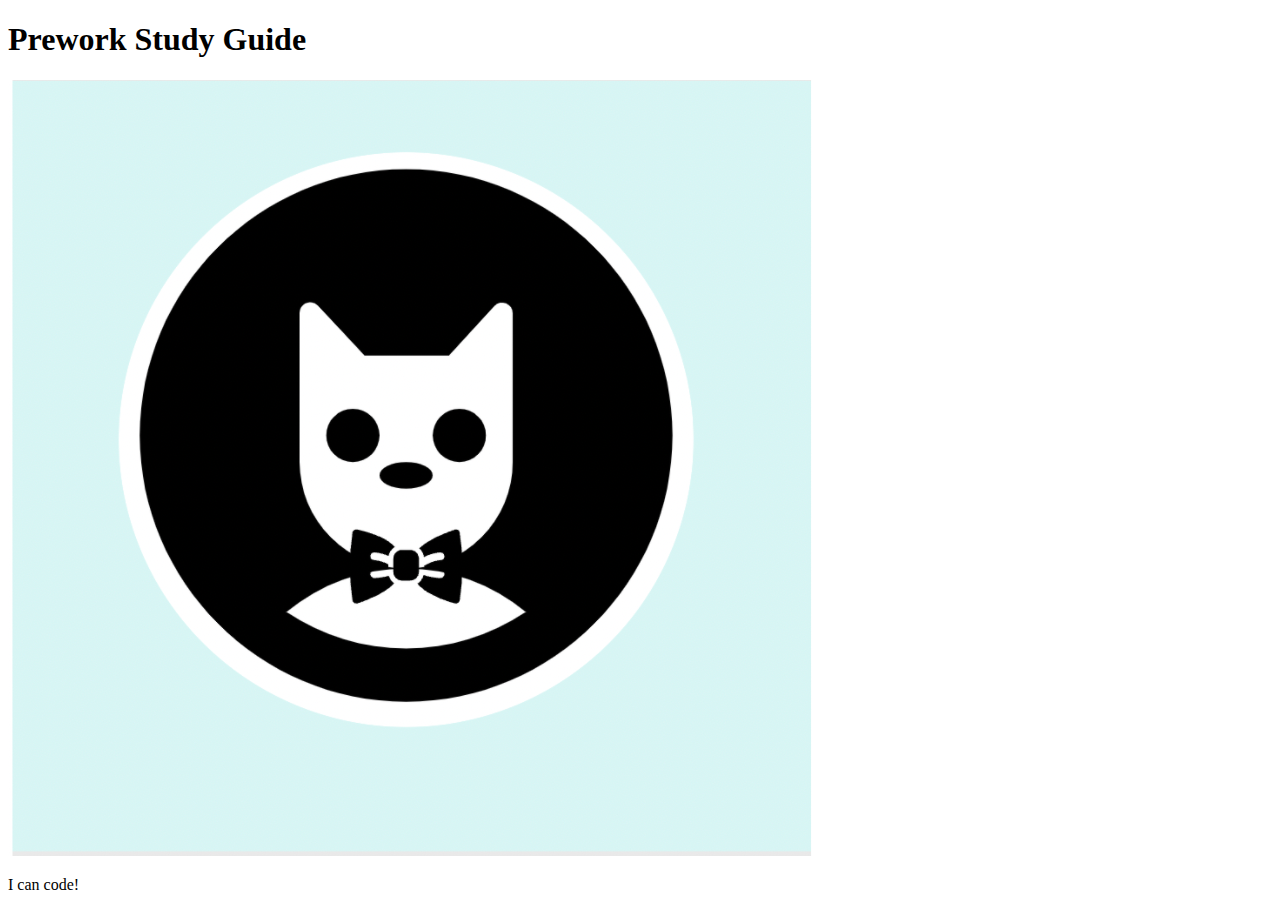
==== prework-study-guide/index.html @ 2cfbaad3 "fixed bug in html main file header" ====
<!DOCTYPE html>
<html lang="en">
  <head>
    <meta charset="UTF-8" />
    <meta http-equiv="X-UA-Compatible" content="IE=edge" />
    <meta name="viewport" content="width=device-width, initial-scale=1.0" />
    <title>Prework Study Guide</title>
  </head>
  <body>
    <header id="header">
      <h1>Prework Study Guide</h1>
      <img src="./assets/bowtie-cat.png" alt="Profile image of cat wearing a bow tie." />
    </header>
    <main>
      <!-- Student code goes here -->
    </main>

    <footer>
      <p>I can code!</p>
    </footer>
  </body>
</html>
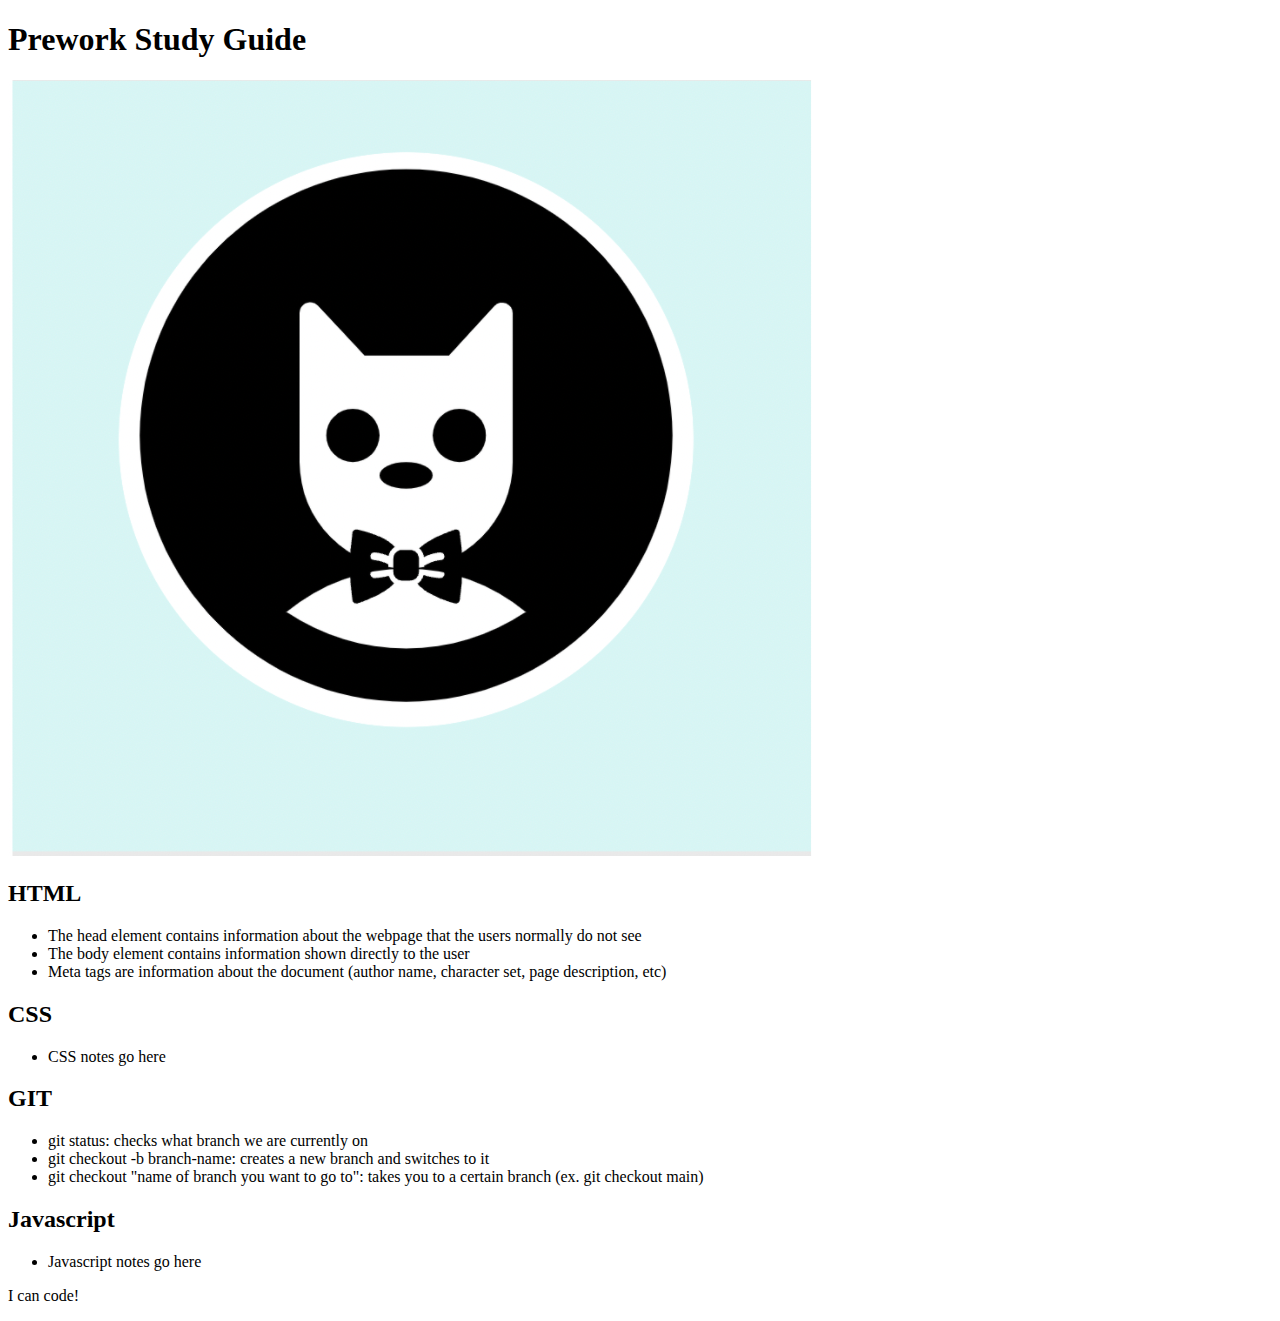
==== commit ae5da579: "added code to HTML file" ====
--- a/prework-study-guide/index.html
+++ b/prework-study-guide/index.html
@@ -7,12 +7,42 @@
     <title>Prework Study Guide</title>
   </head>
   <body>
-    <header id="header">
+    <header id="top">
       <h1>Prework Study Guide</h1>
       <img src="./assets/bowtie-cat.png" alt="Profile image of cat wearing a bow tie." />
     </header>
     <main>
-      <!-- Student code goes here -->
+      <section class="card" id="html-section">
+        <h2>HTML</h2>
+        <ul>
+          <li>The head element contains information about the webpage that the users normally do not see</li>
+          <li>The body element contains information shown directly to the user</li>
+          <li>Meta tags are information about the document (author name, character set, page description, etc)</li>
+        </ul>
+      </section>
+   
+      <section class="card" id="css-section">
+        <h2>CSS</h2>
+        <ul>
+          <li> CSS notes go here</li>
+        </ul>
+      </section>
+   
+      <section class="card" id="git-section">
+        <h2>GIT</h2>
+        <ul>
+          <li>git status: checks what branch we are currently on</li>
+          <li>git checkout -b branch-name: creates a new branch and switches to it</li>
+          <li>git checkout "name of branch you want to go to": takes you to a certain branch (ex. git checkout main)</li>
+        </ul>
+      </section>
+   
+      <section class="card" id="javascript-section">
+        <h2>Javascript</h2>
+        <ul>
+          <li>Javascript notes go here</li>
+        </ul>
+      </section>
     </main>
 
     <footer>
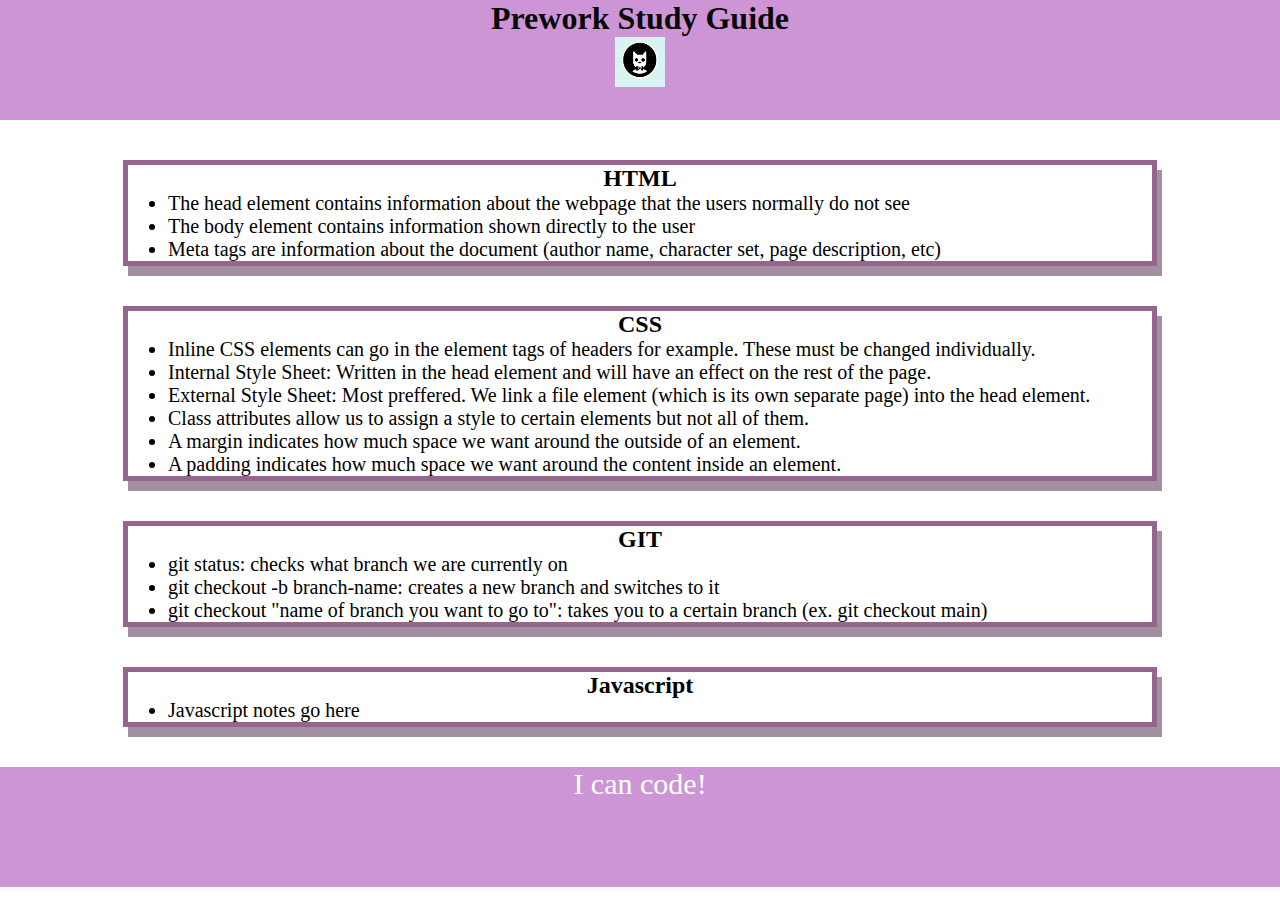
==== commit b3efbb89: "added CSS to project" ====
--- a/prework-study-guide/index.html
+++ b/prework-study-guide/index.html
@@ -4,11 +4,12 @@
     <meta charset="UTF-8" />
     <meta http-equiv="X-UA-Compatible" content="IE=edge" />
     <meta name="viewport" content="width=device-width, initial-scale=1.0" />
+    <link rel="stylesheet" href="./assets/style.css">
     <title>Prework Study Guide</title>
   </head>
   <body>
     <header id="top">
-      <h1>Prework Study Guide</h1>
+      <h1 style="color:rgb(9, 8, 8)">Prework Study Guide</h1>
       <img src="./assets/bowtie-cat.png" alt="Profile image of cat wearing a bow tie." />
     </header>
     <main>
@@ -24,7 +25,12 @@
       <section class="card" id="css-section">
         <h2>CSS</h2>
         <ul>
-          <li> CSS notes go here</li>
+          <li> Inline CSS elements can go in the element tags of headers for example. These must be changed individually.</li>
+          <li> Internal Style Sheet: Written in the head element and will have an effect on the rest of the page.</li>
+          <li> External Style Sheet: Most preffered. We link a file element (which is its own separate page) into the head element.</li>
+          <li> Class attributes allow us to assign a style to certain elements but not all of them.</li>
+          <li>A margin indicates how much space we want around the outside of an element.</li>
+          <li>A padding indicates how much space we want around the content inside an element.</li>
         </ul>
       </section>
    
--- a/prework-study-guide/assets/style.css
+++ b/prework-study-guide/assets/style.css
@@ -0,0 +1,36 @@
+* {
+    margin: 0;
+    padding: 0;
+}
+header,
+footer {
+    width: 100%;
+    height: 120px;
+    background-color: rgb(205, 149, 213);
+    color: white;
+}
+h1,
+h2 {
+    text-align: center;
+}
+img {
+    display: block;
+    height: 50px;
+    width: 50px;
+    margin-left: auto;
+    margin-right: auto;
+}
+ul {
+    padding-left: 40px;
+    font-size: 20px;
+}
+p {
+    text-align: center;
+    font-size: 30px;
+  }
+  .card {
+    width: 80%;
+    margin: 40px auto;
+    border: 5px solid rgb(149, 101, 141);
+    box-shadow: 5px 10px #a28fa0;
+  }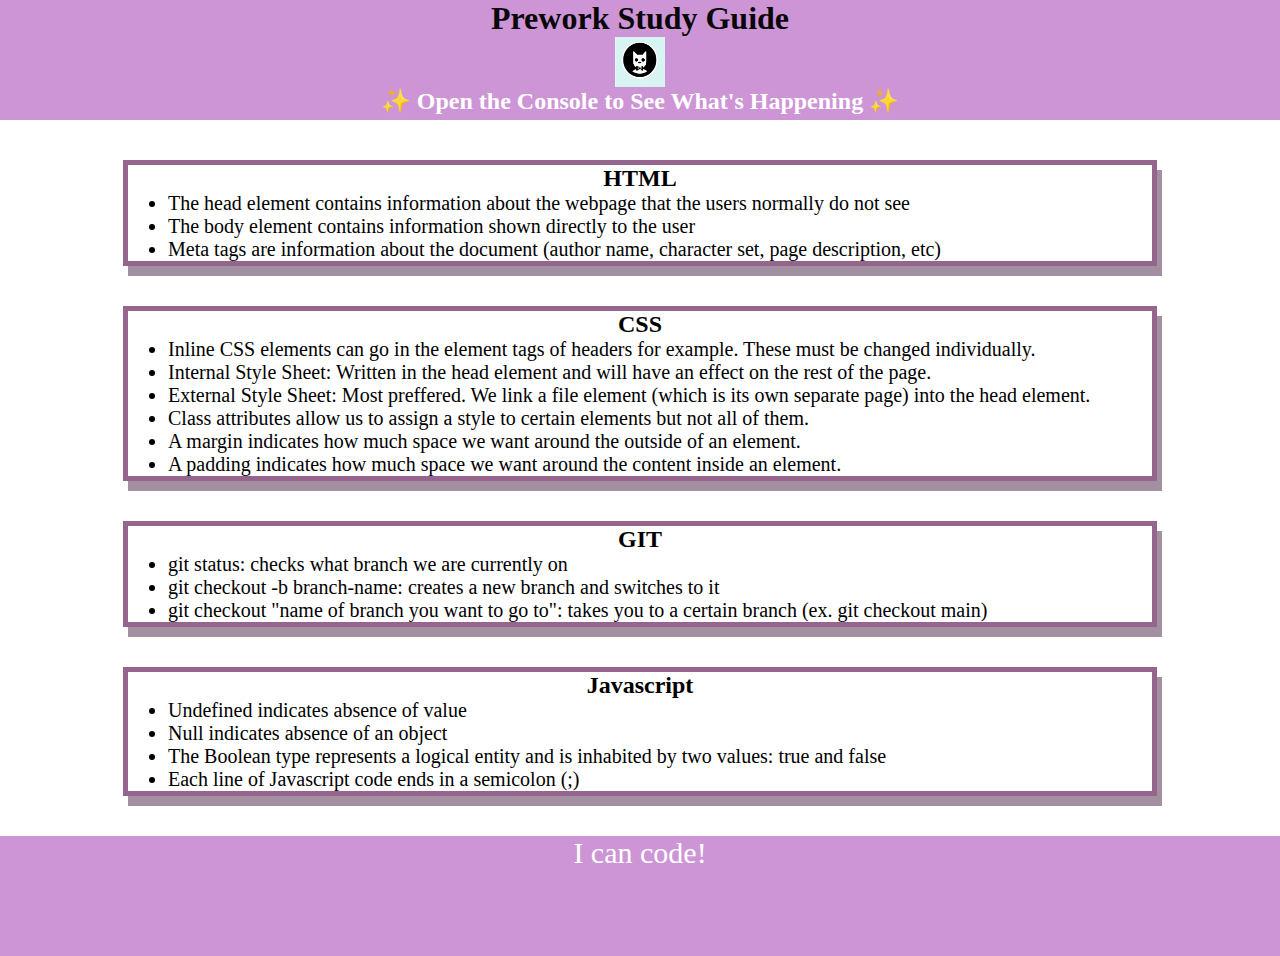
==== commit c18e7e60: "added Javascript to study  guide" ====
--- a/prework-study-guide/index.html
+++ b/prework-study-guide/index.html
@@ -11,6 +11,7 @@
     <header id="top">
       <h1 style="color:rgb(9, 8, 8)">Prework Study Guide</h1>
       <img src="./assets/bowtie-cat.png" alt="Profile image of cat wearing a bow tie." />
+      <h2>✨ Open the Console to See What's Happening ✨</h2>
     </header>
     <main>
       <section class="card" id="html-section">
@@ -46,7 +47,10 @@
       <section class="card" id="javascript-section">
         <h2>Javascript</h2>
         <ul>
-          <li>Javascript notes go here</li>
+          <li>Undefined indicates absence of value</li>
+          <li> Null indicates absence of an object</li>
+          <li> The Boolean type represents a logical entity and is inhabited by two values: true and false</li>
+          <li> Each line of Javascript code ends in a semicolon (;)</li>
         </ul>
       </section>
     </main>
@@ -54,5 +58,6 @@
     <footer>
       <p>I can code!</p>
     </footer>
+    <script src="./assets/script.js"></script>
   </body>
 </html>
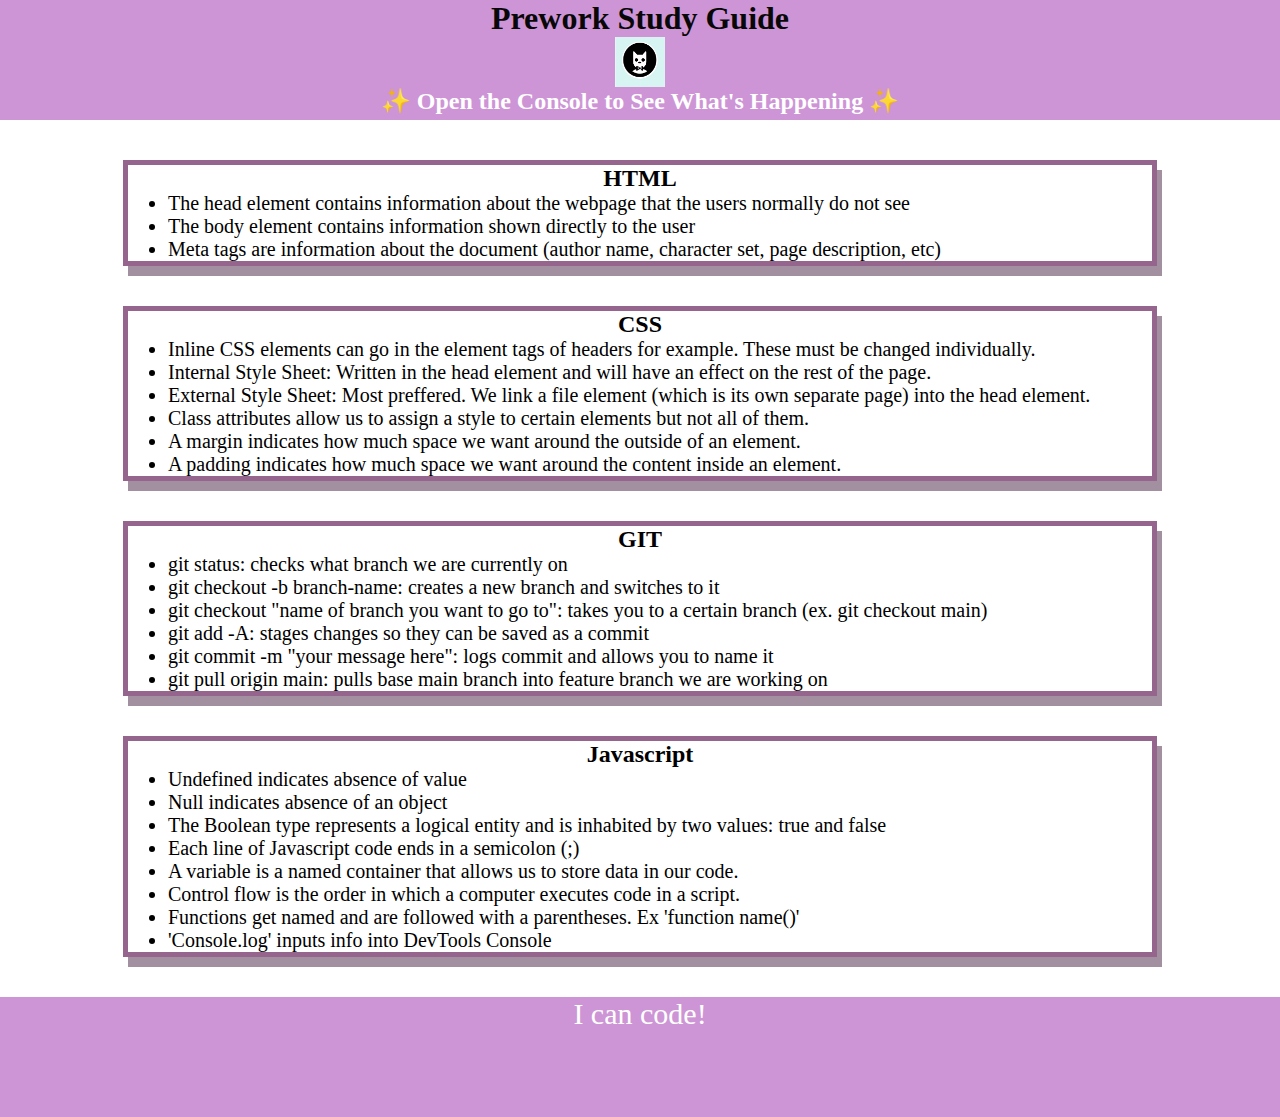
==== commit 99aff840: "fixed bugs and added functions in JS" ====
--- a/prework-study-guide/index.html
+++ b/prework-study-guide/index.html
@@ -41,6 +41,9 @@
           <li>git status: checks what branch we are currently on</li>
           <li>git checkout -b branch-name: creates a new branch and switches to it</li>
           <li>git checkout "name of branch you want to go to": takes you to a certain branch (ex. git checkout main)</li>
+          <li>git add -A: stages changes so they can be saved as a commit</li>
+          <li>git commit -m "your message here": logs commit and allows you to name it</li>
+          <li>git pull origin main: pulls base main branch into feature branch we are working on</li>
         </ul>
       </section>
    
@@ -51,6 +54,10 @@
           <li> Null indicates absence of an object</li>
           <li> The Boolean type represents a logical entity and is inhabited by two values: true and false</li>
           <li> Each line of Javascript code ends in a semicolon (;)</li>
+          <li>A variable is a named container that allows us to store data in our code.</li>
+          <li>Control flow is the order in which a computer executes code in a script.</li>
+          <li> Functions get named and are followed with a parentheses. Ex 'function name()'</li>
+          <li>'Console.log' inputs info into DevTools Console</li>
         </ul>
       </section>
     </main>
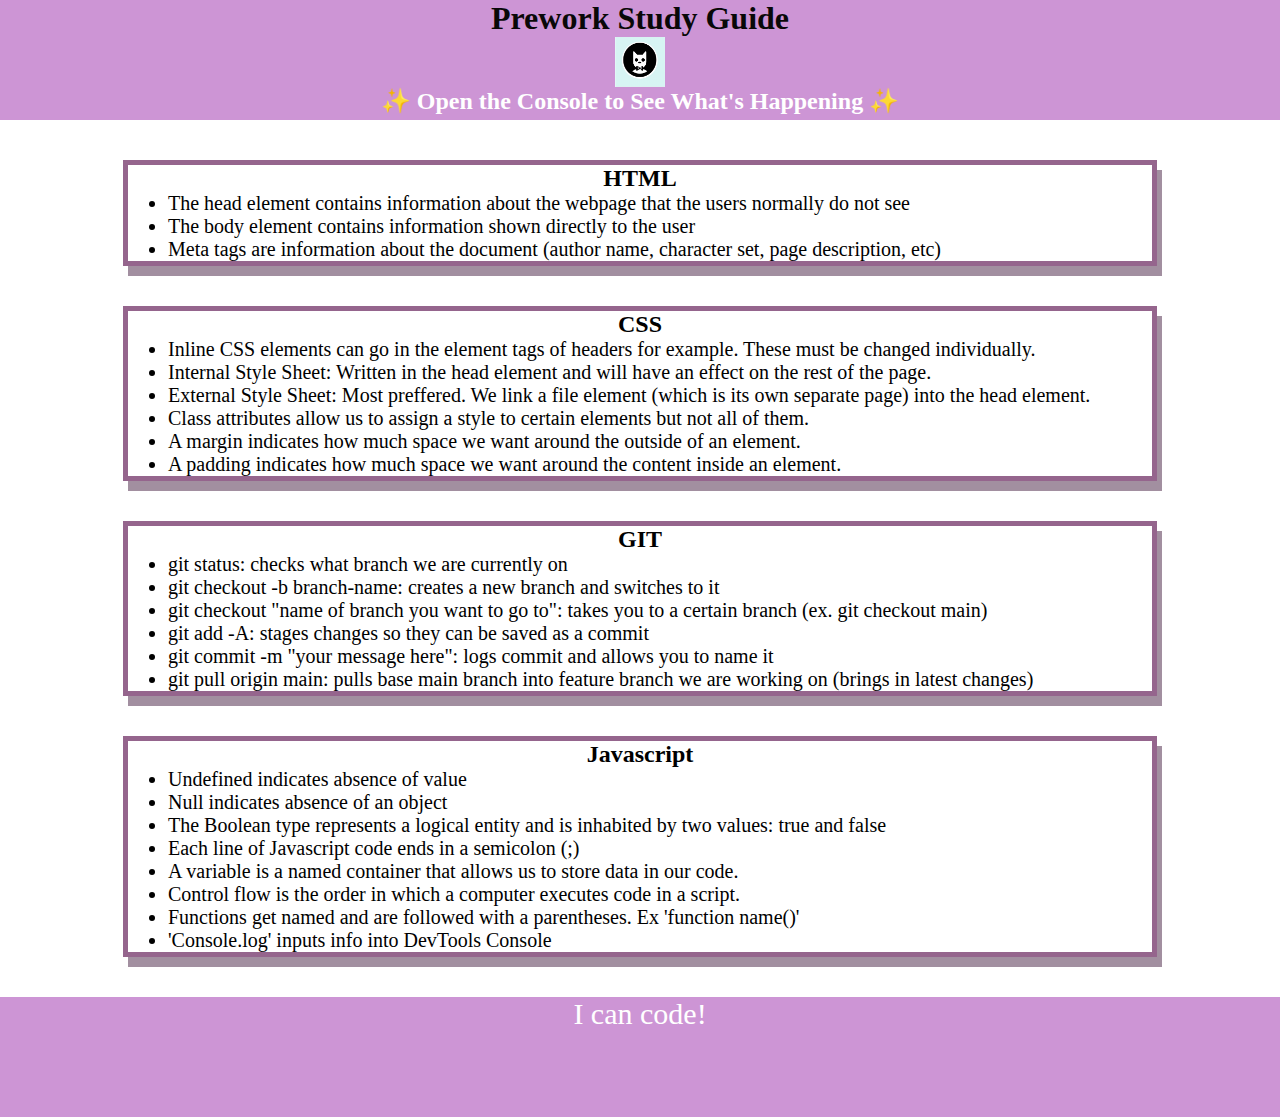
==== commit 97800fb1: "Added README content" ====
--- a/prework-study-guide/index.html
+++ b/prework-study-guide/index.html
@@ -43,7 +43,7 @@
           <li>git checkout "name of branch you want to go to": takes you to a certain branch (ex. git checkout main)</li>
           <li>git add -A: stages changes so they can be saved as a commit</li>
           <li>git commit -m "your message here": logs commit and allows you to name it</li>
-          <li>git pull origin main: pulls base main branch into feature branch we are working on</li>
+          <li>git pull origin main: pulls base main branch into feature branch we are working on (brings in latest changes)</li>
         </ul>
       </section>
    
